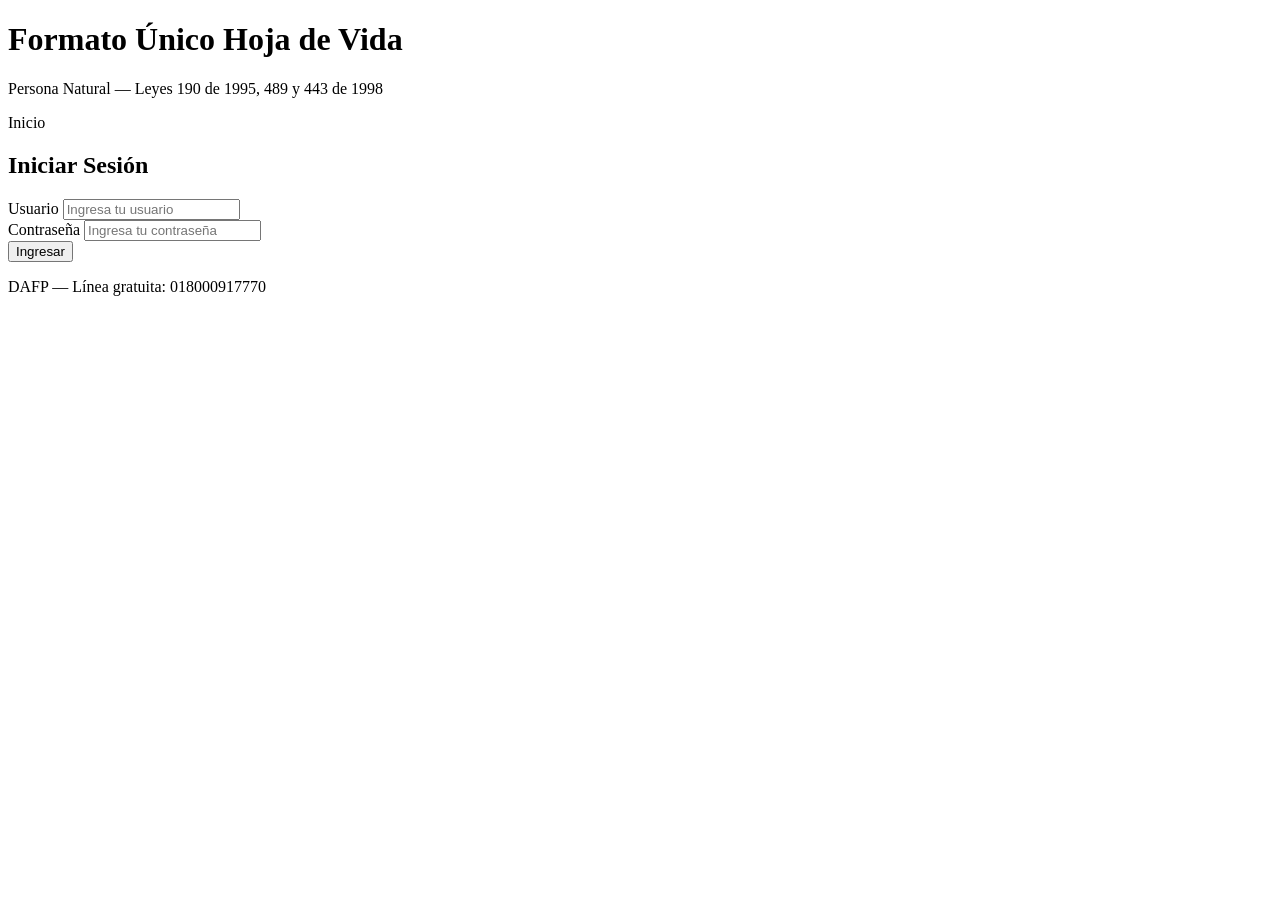
==== index.html @ 933e0d41 "Initial commit" ====
<!DOCTYPE html>
<html lang="es">
<head>
    <meta charset="UTF-8">
    <title>Hoja de Vida - Login</title>
    <link rel="stylesheet" href="css/styles.css">
</head>
<body>

    <header>
        <h1>Formato Único Hoja de Vida</h1>
        <p>Persona Natural — Leyes 190 de 1995, 489 y 443 de 1998</p>
    </header>

    <nav>
        <span>Inicio</span>
    </nav>

    <main>
        <section id="login">
            <h2>Iniciar Sesión</h2>

            <div class="campo">
                <label for="usuario">Usuario</label>
                <input type="text" id="usuario" placeholder="Ingresa tu usuario">
            </div>

            <div class="campo">
                <label for="password">Contraseña</label>
                <input type="password" id="password" placeholder="Ingresa tu contraseña">
            </div>

            <button onclick="login()">Ingresar</button>

            <p id="error"></p>
        </section>
    </main>

    <footer>
        <p>DAFP — Línea gratuita: 018000917770</p>
    </footer>

    <script src="js/auth.js"></script>

</body>
</html>
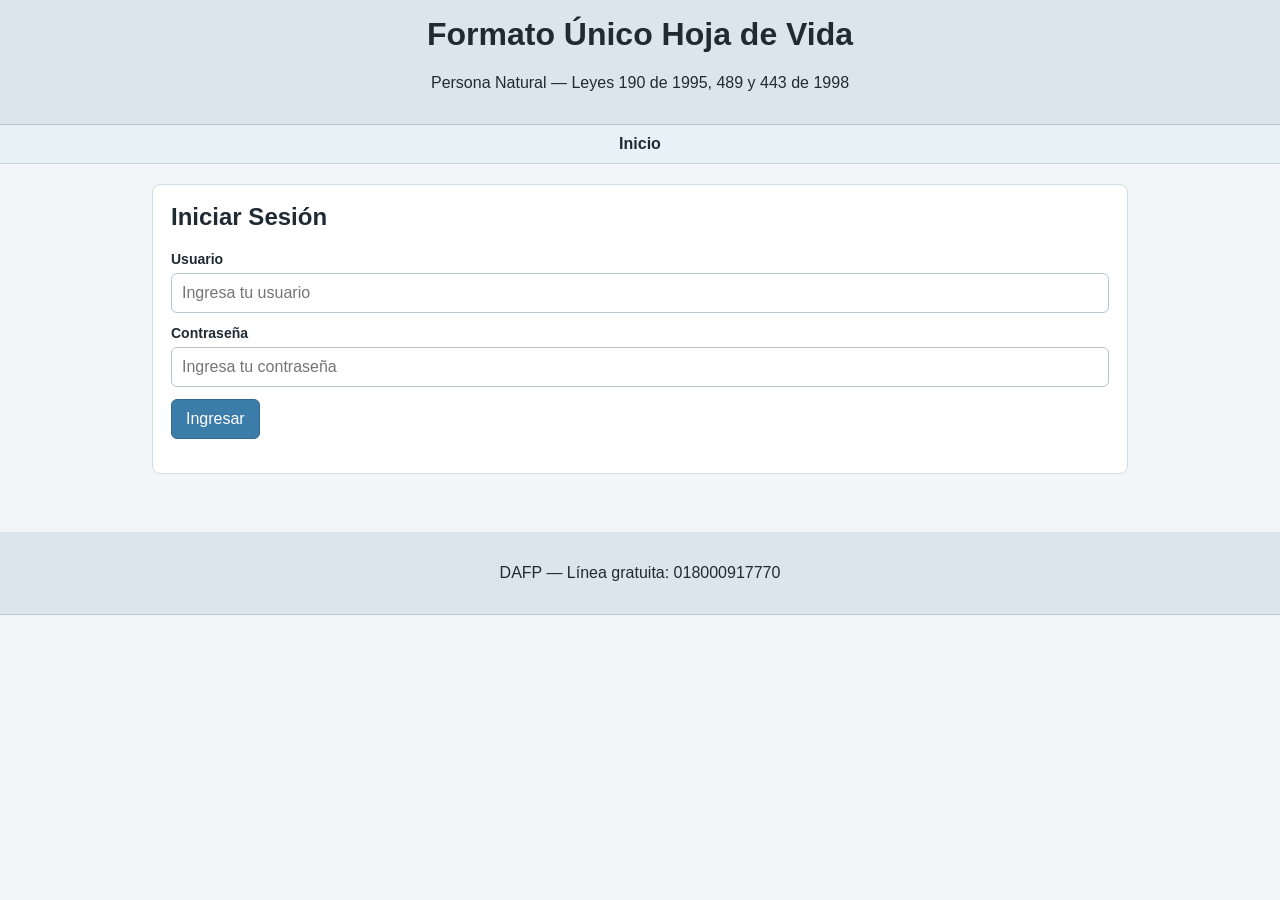
==== commit 3a6e4131: "Correccion problema con css por nombramientod e carpeta" ====
--- a/index.html
+++ b/index.html
@@ -3,7 +3,7 @@
 <head>
     <meta charset="UTF-8">
     <title>Hoja de Vida - Login</title>
-    <link rel="stylesheet" href="css/styles.css">
+    <link rel="stylesheet" href="CSS/styles.css">
 </head>
 <body>
 
--- a/CSS/styles.css
+++ b/CSS/styles.css
@@ -0,0 +1,203 @@
+* {
+	box-sizing: border-box;
+}
+
+body {
+	margin: 0;
+	font-family: Arial, sans-serif;
+	background: #f3f6f8;
+	color: #1f2a33;
+}
+
+header,
+footer {
+	background: #dbe5eb;
+	text-align: center;
+	padding: 16px;
+	border-bottom: 1px solid #b8c6cf;
+}
+
+nav {
+	background: #e8f1f6;
+	border-bottom: 1px solid #c9d8e2;
+	text-align: center;
+	padding: 10px 14px;
+	font-weight: bold;
+}
+
+main {
+	max-width: 1000px;
+	margin: 20px auto;
+	padding: 0 12px 20px;
+}
+
+section {
+	background: #fff;
+	border: 1px solid #d0dde6;
+	border-radius: 8px;
+	padding: 18px;
+	margin-bottom: 18px;
+}
+
+h1,
+h2,
+h3 {
+	margin-top: 0;
+}
+
+.campo {
+	display: flex;
+	flex-direction: column;
+	margin-bottom: 12px;
+}
+
+label {
+	margin-bottom: 6px;
+	font-size: 14px;
+	font-weight: 600;
+}
+
+input,
+select,
+textarea,
+button {
+	font: inherit;
+}
+
+input,
+select,
+textarea {
+	width: 100%;
+	border: 1px solid #b8c6cf;
+	border-radius: 6px;
+	padding: 10px;
+	background: #fff;
+}
+
+input:focus,
+select:focus,
+textarea:focus {
+	outline: none;
+	border-color: #4f8ab3;
+	box-shadow: 0 0 0 2px rgba(79, 138, 179, 0.2);
+}
+
+button {
+	border: 1px solid #32688f;
+	background: #3c7ca8;
+	color: #fff;
+	border-radius: 6px;
+	padding: 10px 14px;
+	cursor: pointer;
+}
+
+button:hover {
+	background: #32688f;
+}
+
+.acciones-formulario {
+	display: flex;
+	flex-wrap: wrap;
+	gap: 10px;
+	margin-top: 10px;
+}
+
+.experiencia-card {
+	border: 1px solid #cbd8e1;
+	border-radius: 8px;
+	padding: 14px;
+	margin-bottom: 14px;
+	background: #f9fcff;
+}
+
+.experiencia-header {
+	display: flex;
+	justify-content: space-between;
+	align-items: center;
+	gap: 10px;
+	margin-bottom: 12px;
+}
+
+.experiencia-grid {
+	display: grid;
+	grid-template-columns: repeat(12, 1fr);
+	gap: 10px;
+}
+
+.col-12 { grid-column: span 12; }
+.col-8 { grid-column: span 8; }
+.col-6 { grid-column: span 6; }
+.col-4 { grid-column: span 4; }
+
+.inline-check {
+	display: flex;
+	align-items: center;
+	gap: 8px;
+	margin-top: 8px;
+}
+
+.inline-check input {
+	width: auto;
+}
+
+.btn-secundario {
+	background: #fff;
+	color: #245374;
+	border-color: #7ea4bd;
+}
+
+.btn-secundario:hover {
+	background: #edf5fa;
+}
+
+.mensaje-error {
+	color: #b00020;
+	font-weight: 600;
+	margin: 6px 0 0;
+}
+
+.item-resumen {
+	border: 1px solid #d0dde6;
+	background: #f8fbfe;
+	border-radius: 8px;
+	padding: 10px;
+	margin-bottom: 10px;
+}
+
+.academica-card {
+	border: 1px solid #cbd8e1;
+	border-radius: 8px;
+	padding: 14px;
+	margin-bottom: 14px;
+	background: #f9fcff;
+}
+
+.academica-header {
+	display: flex;
+	justify-content: space-between;
+	align-items: center;
+	gap: 10px;
+	margin-bottom: 10px;
+}
+
+.academica-item h4 {
+	margin: 0;
+}
+
+@media (max-width: 760px) {
+	.col-8,
+	.col-6,
+	.col-4 {
+		grid-column: span 12;
+	}
+
+	.experiencia-header {
+		flex-direction: column;
+		align-items: flex-start;
+	}
+
+	.academica-header {
+		flex-direction: column;
+		align-items: flex-start;
+	}
+}
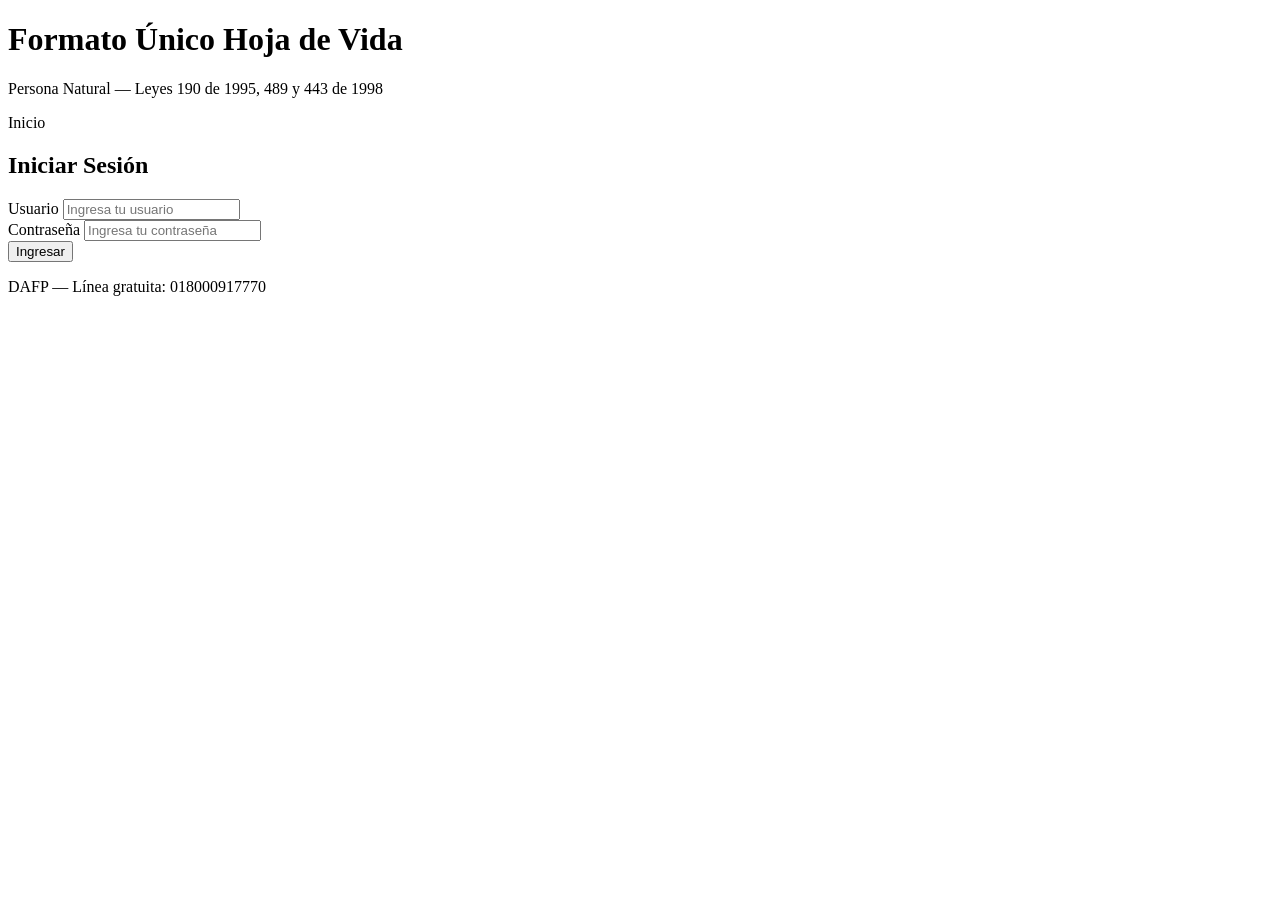
==== commit aad4fb00: "cORRECIONP2" ====
--- a/index.html
+++ b/index.html
@@ -3,7 +3,7 @@
 <head>
     <meta charset="UTF-8">
     <title>Hoja de Vida - Login</title>
-    <link rel="stylesheet" href="CSS/styles.css">
+    <link rel="stylesheet" href="css/styles.css">
 </head>
 <body>
 
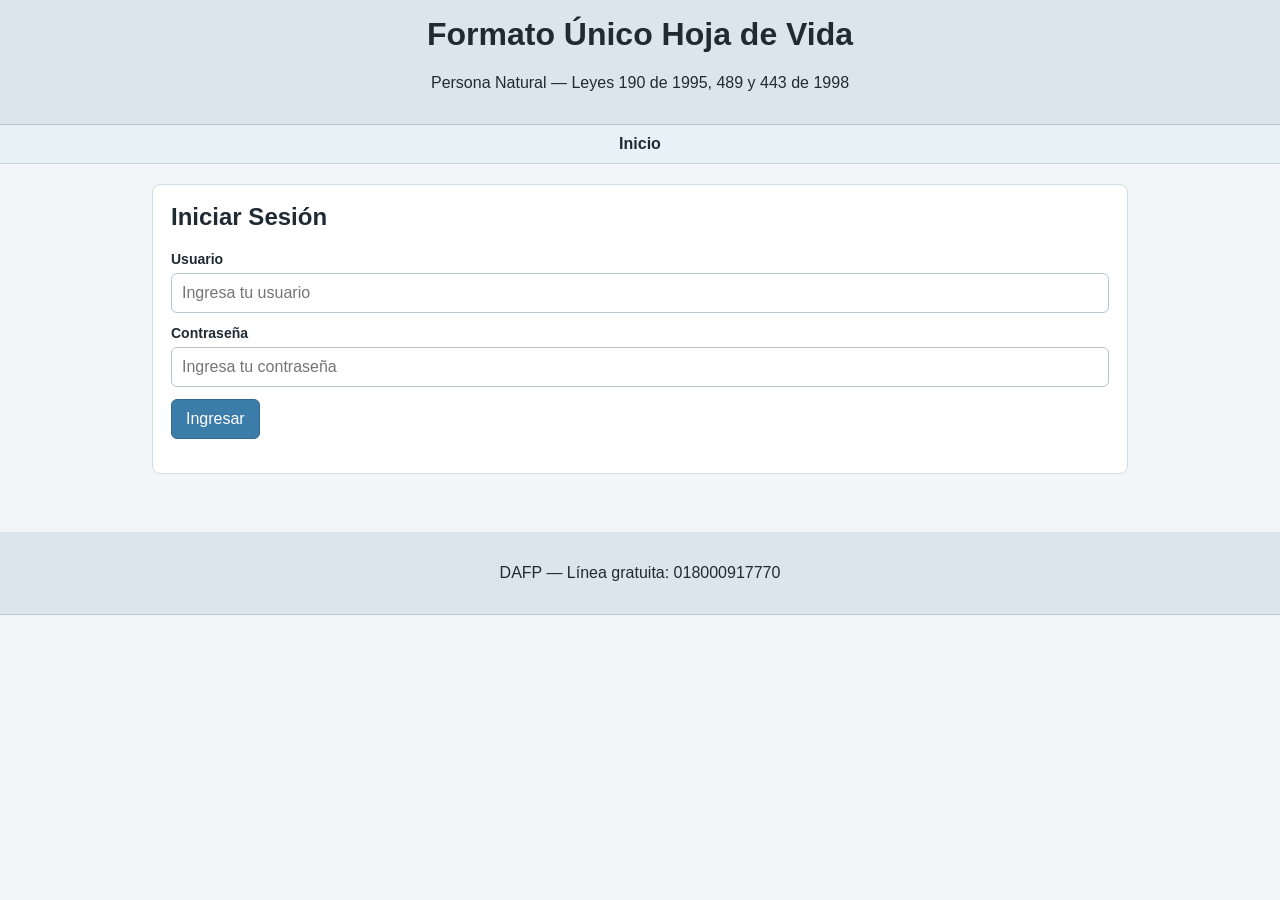
==== commit f45c47f9: "Correccion erro nombres" ====
--- a/index.html
+++ b/index.html
@@ -3,7 +3,7 @@
 <head>
     <meta charset="UTF-8">
     <title>Hoja de Vida - Login</title>
-    <link rel="stylesheet" href="css/styles.css">
+    <link rel="stylesheet" href="CSS/styles.css">
 </head>
 <body>
 
--- a/CSS/styles.css
+++ b/CSS/styles.css
@@ -0,0 +1,203 @@
+* {
+	box-sizing: border-box;
+}
+
+body {
+	margin: 0;
+	font-family: Arial, sans-serif;
+	background: #f3f6f8;
+	color: #1f2a33;
+}
+
+header,
+footer {
+	background: #dbe5eb;
+	text-align: center;
+	padding: 16px;
+	border-bottom: 1px solid #b8c6cf;
+}
+
+nav {
+	background: #e8f1f6;
+	border-bottom: 1px solid #c9d8e2;
+	text-align: center;
+	padding: 10px 14px;
+	font-weight: bold;
+}
+
+main {
+	max-width: 1000px;
+	margin: 20px auto;
+	padding: 0 12px 20px;
+}
+
+section {
+	background: #fff;
+	border: 1px solid #d0dde6;
+	border-radius: 8px;
+	padding: 18px;
+	margin-bottom: 18px;
+}
+
+h1,
+h2,
+h3 {
+	margin-top: 0;
+}
+
+.campo {
+	display: flex;
+	flex-direction: column;
+	margin-bottom: 12px;
+}
+
+label {
+	margin-bottom: 6px;
+	font-size: 14px;
+	font-weight: 600;
+}
+
+input,
+select,
+textarea,
+button {
+	font: inherit;
+}
+
+input,
+select,
+textarea {
+	width: 100%;
+	border: 1px solid #b8c6cf;
+	border-radius: 6px;
+	padding: 10px;
+	background: #fff;
+}
+
+input:focus,
+select:focus,
+textarea:focus {
+	outline: none;
+	border-color: #4f8ab3;
+	box-shadow: 0 0 0 2px rgba(79, 138, 179, 0.2);
+}
+
+button {
+	border: 1px solid #32688f;
+	background: #3c7ca8;
+	color: #fff;
+	border-radius: 6px;
+	padding: 10px 14px;
+	cursor: pointer;
+}
+
+button:hover {
+	background: #32688f;
+}
+
+.acciones-formulario {
+	display: flex;
+	flex-wrap: wrap;
+	gap: 10px;
+	margin-top: 10px;
+}
+
+.experiencia-card {
+	border: 1px solid #cbd8e1;
+	border-radius: 8px;
+	padding: 14px;
+	margin-bottom: 14px;
+	background: #f9fcff;
+}
+
+.experiencia-header {
+	display: flex;
+	justify-content: space-between;
+	align-items: center;
+	gap: 10px;
+	margin-bottom: 12px;
+}
+
+.experiencia-grid {
+	display: grid;
+	grid-template-columns: repeat(12, 1fr);
+	gap: 10px;
+}
+
+.col-12 { grid-column: span 12; }
+.col-8 { grid-column: span 8; }
+.col-6 { grid-column: span 6; }
+.col-4 { grid-column: span 4; }
+
+.inline-check {
+	display: flex;
+	align-items: center;
+	gap: 8px;
+	margin-top: 8px;
+}
+
+.inline-check input {
+	width: auto;
+}
+
+.btn-secundario {
+	background: #fff;
+	color: #245374;
+	border-color: #7ea4bd;
+}
+
+.btn-secundario:hover {
+	background: #edf5fa;
+}
+
+.mensaje-error {
+	color: #b00020;
+	font-weight: 600;
+	margin: 6px 0 0;
+}
+
+.item-resumen {
+	border: 1px solid #d0dde6;
+	background: #f8fbfe;
+	border-radius: 8px;
+	padding: 10px;
+	margin-bottom: 10px;
+}
+
+.academica-card {
+	border: 1px solid #cbd8e1;
+	border-radius: 8px;
+	padding: 14px;
+	margin-bottom: 14px;
+	background: #f9fcff;
+}
+
+.academica-header {
+	display: flex;
+	justify-content: space-between;
+	align-items: center;
+	gap: 10px;
+	margin-bottom: 10px;
+}
+
+.academica-item h4 {
+	margin: 0;
+}
+
+@media (max-width: 760px) {
+	.col-8,
+	.col-6,
+	.col-4 {
+		grid-column: span 12;
+	}
+
+	.experiencia-header {
+		flex-direction: column;
+		align-items: flex-start;
+	}
+
+	.academica-header {
+		flex-direction: column;
+		align-items: flex-start;
+	}
+}
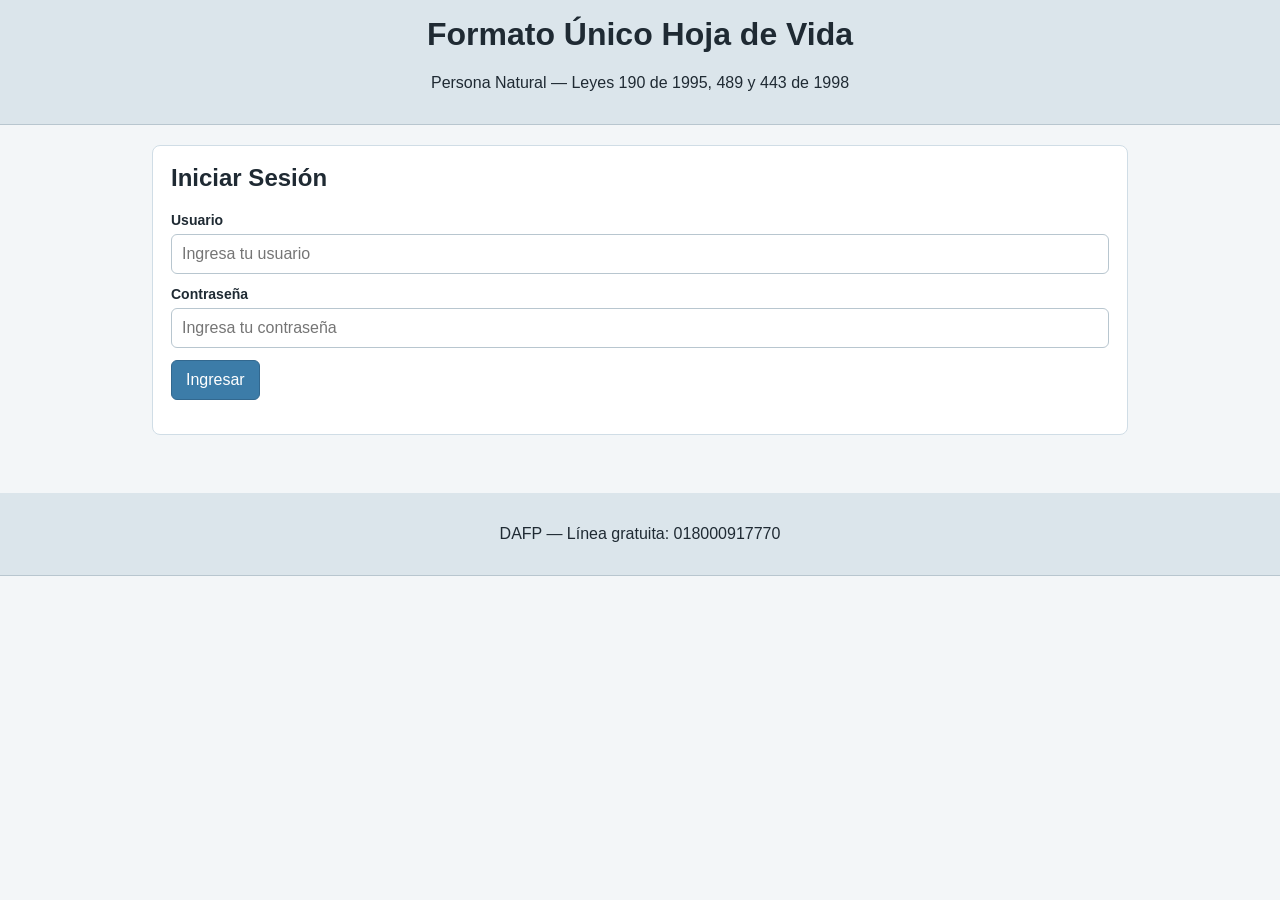
==== commit 50b42125: "Added changes and fixed mistakes" ====
--- a/index.html
+++ b/index.html
@@ -3,7 +3,7 @@
 <head>
     <meta charset="UTF-8">
     <title>Hoja de Vida - Login</title>
-    <link rel="stylesheet" href="CSS/styles.css">
+    <link rel="stylesheet" href="css/styles.css">
 </head>
 <body>
 
@@ -11,10 +11,6 @@
         <h1>Formato Único Hoja de Vida</h1>
         <p>Persona Natural — Leyes 190 de 1995, 489 y 443 de 1998</p>
     </header>
-
-    <nav>
-        <span>Inicio</span>
-    </nav>
 
     <main>
         <section id="login">
--- a/css/styles.css
+++ b/css/styles.css
@@ -0,0 +1,203 @@
+* {
+	box-sizing: border-box;
+}
+
+body {
+	margin: 0;
+	font-family: Arial, sans-serif;
+	background: #f3f6f8;
+	color: #1f2a33;
+}
+
+header,
+footer {
+	background: #dbe5eb;
+	text-align: center;
+	padding: 16px;
+	border-bottom: 1px solid #b8c6cf;
+}
+
+nav {
+	background: #e8f1f6;
+	border-bottom: 1px solid #c9d8e2;
+	text-align: center;
+	padding: 10px 14px;
+	font-weight: bold;
+}
+
+main {
+	max-width: 1000px;
+	margin: 20px auto;
+	padding: 0 12px 20px;
+}
+
+section {
+	background: #fff;
+	border: 1px solid #d0dde6;
+	border-radius: 8px;
+	padding: 18px;
+	margin-bottom: 18px;
+}
+
+h1,
+h2,
+h3 {
+	margin-top: 0;
+}
+
+.campo {
+	display: flex;
+	flex-direction: column;
+	margin-bottom: 12px;
+}
+
+label {
+	margin-bottom: 6px;
+	font-size: 14px;
+	font-weight: 600;
+}
+
+input,
+select,
+textarea,
+button {
+	font: inherit;
+}
+
+input,
+select,
+textarea {
+	width: 100%;
+	border: 1px solid #b8c6cf;
+	border-radius: 6px;
+	padding: 10px;
+	background: #fff;
+}
+
+input:focus,
+select:focus,
+textarea:focus {
+	outline: none;
+	border-color: #4f8ab3;
+	box-shadow: 0 0 0 2px rgba(79, 138, 179, 0.2);
+}
+
+button {
+	border: 1px solid #32688f;
+	background: #3c7ca8;
+	color: #fff;
+	border-radius: 6px;
+	padding: 10px 14px;
+	cursor: pointer;
+}
+
+button:hover {
+	background: #32688f;
+}
+
+.acciones-formulario {
+	display: flex;
+	flex-wrap: wrap;
+	gap: 10px;
+	margin-top: 10px;
+}
+
+.experiencia-card {
+	border: 1px solid #cbd8e1;
+	border-radius: 8px;
+	padding: 14px;
+	margin-bottom: 14px;
+	background: #f9fcff;
+}
+
+.experiencia-header {
+	display: flex;
+	justify-content: space-between;
+	align-items: center;
+	gap: 10px;
+	margin-bottom: 12px;
+}
+
+.experiencia-grid {
+	display: grid;
+	grid-template-columns: repeat(12, 1fr);
+	gap: 10px;
+}
+
+.col-12 { grid-column: span 12; }
+.col-8 { grid-column: span 8; }
+.col-6 { grid-column: span 6; }
+.col-4 { grid-column: span 4; }
+
+.inline-check {
+	display: flex;
+	align-items: center;
+	gap: 8px;
+	margin-top: 8px;
+}
+
+.inline-check input {
+	width: auto;
+}
+
+.btn-secundario {
+	background: #fff;
+	color: #245374;
+	border-color: #7ea4bd;
+}
+
+.btn-secundario:hover {
+	background: #edf5fa;
+}
+
+.mensaje-error {
+	color: #b00020;
+	font-weight: 600;
+	margin: 6px 0 0;
+}
+
+.item-resumen {
+	border: 1px solid #d0dde6;
+	background: #f8fbfe;
+	border-radius: 8px;
+	padding: 10px;
+	margin-bottom: 10px;
+}
+
+.academica-card {
+	border: 1px solid #cbd8e1;
+	border-radius: 8px;
+	padding: 14px;
+	margin-bottom: 14px;
+	background: #f9fcff;
+}
+
+.academica-header {
+	display: flex;
+	justify-content: space-between;
+	align-items: center;
+	gap: 10px;
+	margin-bottom: 10px;
+}
+
+.academica-item h4 {
+	margin: 0;
+}
+
+@media (max-width: 760px) {
+	.col-8,
+	.col-6,
+	.col-4 {
+		grid-column: span 12;
+	}
+
+	.experiencia-header {
+		flex-direction: column;
+		align-items: flex-start;
+	}
+
+	.academica-header {
+		flex-direction: column;
+		align-items: flex-start;
+	}
+}
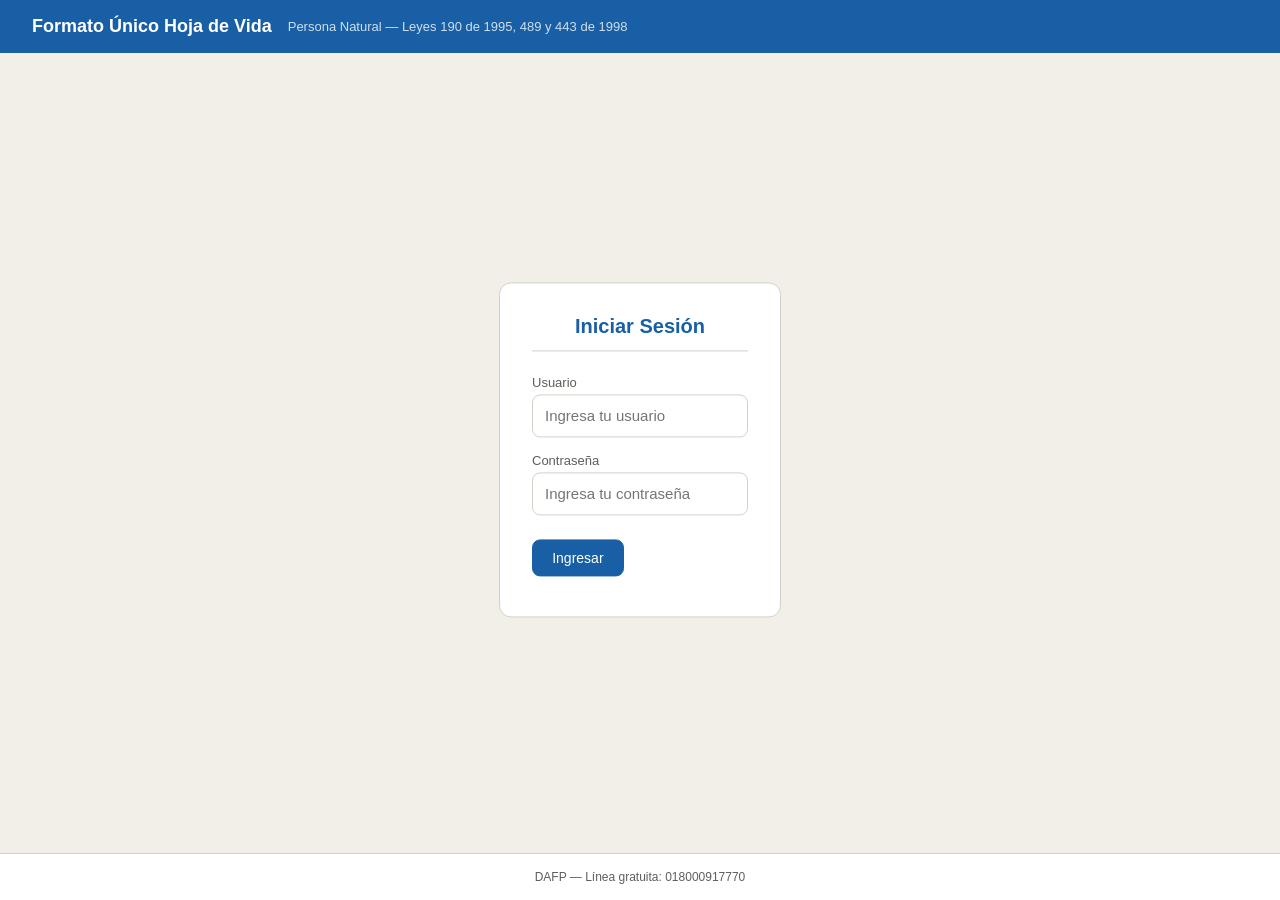
==== commit bfe97e90: "I changed the css files" ====
--- a/index.html
+++ b/index.html
@@ -1,10 +1,13 @@
 <!DOCTYPE html>
 <html lang="es">
+
 <head>
     <meta charset="UTF-8">
     <title>Hoja de Vida - Login</title>
-    <link rel="stylesheet" href="css/styles.css">
+    <link rel="stylesheet" href="css/global.css">
+    <link rel="stylesheet" href="css/login.css">
 </head>
+
 <body>
 
     <header>
@@ -39,4 +42,5 @@
     <script src="js/auth.js"></script>
 
 </body>
+
 </html>
--- a/css/global.css
+++ b/css/global.css
@@ -0,0 +1,230 @@
+/* Variables */
+:root {
+    --azul: #185FA5;
+    --azul-claro: #E6F1FB;
+    --azul-hover: #0C447C;
+    --verde: #1D9E75;
+    --gris-claro: #F1EFE8;
+    --gris-borde: #D3D1C7;
+    --texto: #2C2C2A;
+    --texto-secundario: #5F5E5A;
+    --blanco: #ffffff;
+    --rojo: #E24B4A;
+    --sidebar-ancho: 240px;
+}
+
+* {
+    margin: 0;
+    padding: 0;
+    box-sizing: border-box;
+}
+
+body {
+    font-family: 'Segoe UI', sans-serif;
+    font-size: 15px;
+    color: var(--texto);
+    background: var(--gris-claro);
+    display: flex;
+    flex-direction: column;
+    min-height: 100vh;
+    position: relative;
+}
+
+header {
+    background: var(--azul);
+    color: var(--blanco);
+    padding: 1rem 2rem;
+    display: flex;
+    align-items: center;
+    gap: 1rem;
+}
+
+header h1 {
+    font-size: 18px;
+    font-weight: 600;
+}
+
+header p {
+    font-size: 13px;
+    opacity: 0.8;
+}
+
+.layout {
+    display: flex;
+    flex: 1;
+}
+
+main {
+    flex: 1;
+    padding: 2rem;
+    max-width: 800px;
+}
+
+section {
+    background: var(--blanco);
+    border: 0.5px solid var(--gris-borde);
+    border-radius: 12px;
+    padding: 1.5rem;
+    margin-bottom: 1.5rem;
+}
+
+section h2 {
+    font-size: 20px;
+    font-weight: 600;
+    color: var(--azul);
+    margin-bottom: 1.5rem;
+    padding-bottom: 0.75rem;
+    border-bottom: 0.5px solid var(--gris-borde);
+}
+
+section h3 {
+    font-size: 15px;
+    font-weight: 600;
+    color: var(--texto);
+    margin: 1.5rem 0 1rem;
+}
+
+section h4 {
+    font-size: 13px;
+    font-weight: 600;
+    color: var(--texto-secundario);
+    margin-bottom: 0.75rem;
+}
+
+.campo {
+    margin-bottom: 1rem;
+}
+
+.campo label {
+    display: block;
+    font-size: 13px;
+    color: var(--texto-secundario);
+    margin-bottom: 4px;
+}
+
+.campo input[type="text"],
+.campo input[type="email"],
+.campo input[type="password"],
+.campo input[type="number"],
+.campo input[type="date"],
+.campo select,
+.campo textarea {
+    width: 100%;
+    padding: 0.6rem 0.75rem;
+    border: 0.5px solid var(--gris-borde);
+    border-radius: 8px;
+    font-size: 14px;
+    color: var(--texto);
+    background: var(--blanco);
+    transition: border 0.2s;
+}
+
+.campo input:focus,
+.campo select:focus,
+.campo textarea:focus {
+    outline: none;
+    border-color: var(--azul);
+}
+
+.campo input[type="radio"],
+.campo input[type="checkbox"] {
+    margin-right: 6px;
+    accent-color: var(--azul);
+}
+
+button {
+    padding: 0.6rem 1.2rem;
+    border-radius: 8px;
+    font-size: 14px;
+    cursor: pointer;
+    transition: background 0.2s, transform 0.1s;
+    border: 0.5px solid var(--gris-borde);
+    background: var(--blanco);
+    color: var(--texto);
+    margin-top: 0.5rem;
+    margin-right: 0.5rem;
+}
+
+button:hover {
+    background: var(--gris-claro);
+}
+
+button:active {
+    transform: scale(0.98);
+}
+
+button.primario,
+button[onclick="login()"],
+button[onclick="enviarHojaDeVida()"],
+button[onclick="continuarTiempo()"],
+button[onclick="continuarFormacion()"],
+button[onclick="continuarExperiencia()"],
+button[onclick="continuar()"] {
+    background: var(--azul);
+    color: var(--blanco);
+    border-color: var(--azul);
+}
+
+button.primario:hover,
+button[onclick="login()"]:hover {
+    background: var(--azul-hover);
+}
+
+button[onclick*="eliminarBloque"] {
+    background: transparent;
+    color: var(--rojo);
+    border-color: transparent;
+    font-size: 13px;
+    padding: 0.3rem 0.6rem;
+}
+
+button[onclick*="eliminarBloque"]:hover {
+    background: #FCEBEB;
+}
+
+table {
+    width: 100%;
+    border-collapse: collapse;
+    font-size: 14px;
+    margin-top: 1rem;
+}
+
+th {
+    background: var(--azul-claro);
+    color: var(--azul);
+    padding: 0.6rem 0.75rem;
+    text-align: left;
+    font-weight: 600;
+    font-size: 13px;
+}
+
+td {
+    padding: 0.6rem 0.75rem;
+    border-bottom: 0.5px solid var(--gris-borde);
+    color: var(--texto);
+}
+
+tr:hover td {
+    background: var(--gris-claro);
+}
+
+p[id*="error"] {
+    color: var(--rojo);
+    font-size: 13px;
+    margin-top: 0.5rem;
+}
+
+p[id*="mensaje"] {
+    color: var(--verde);
+    font-size: 13px;
+    margin-top: 0.5rem;
+}
+
+footer {
+    background: var(--blanco);
+    border-top: 0.5px solid var(--gris-borde);
+    padding: 1rem 2rem;
+    font-size: 12px;
+    color: var(--texto-secundario);
+    text-align: center;
+}
--- a/css/login.css
+++ b/css/login.css
@@ -0,0 +1,28 @@
+#login {
+    max-width: 400px;
+    margin: auto;
+    position: absolute;
+    top: 50%;
+    left: 50%;
+    transform: translate(-50%, -50%);
+    background: var(--blanco);
+    border: 0.5px solid var(--gris-borde);
+    border-radius: 12px;
+    padding: 2rem;
+}
+
+#login h2 {
+    text-align: center;
+}
+
+#login .campo input {
+    font-size: 15px;
+    padding: 0.75rem;
+}
+
+#error {
+    color: var(--rojo);
+    font-size: 13px;
+    margin-top: 0.5rem;
+    text-align: center;
+}
